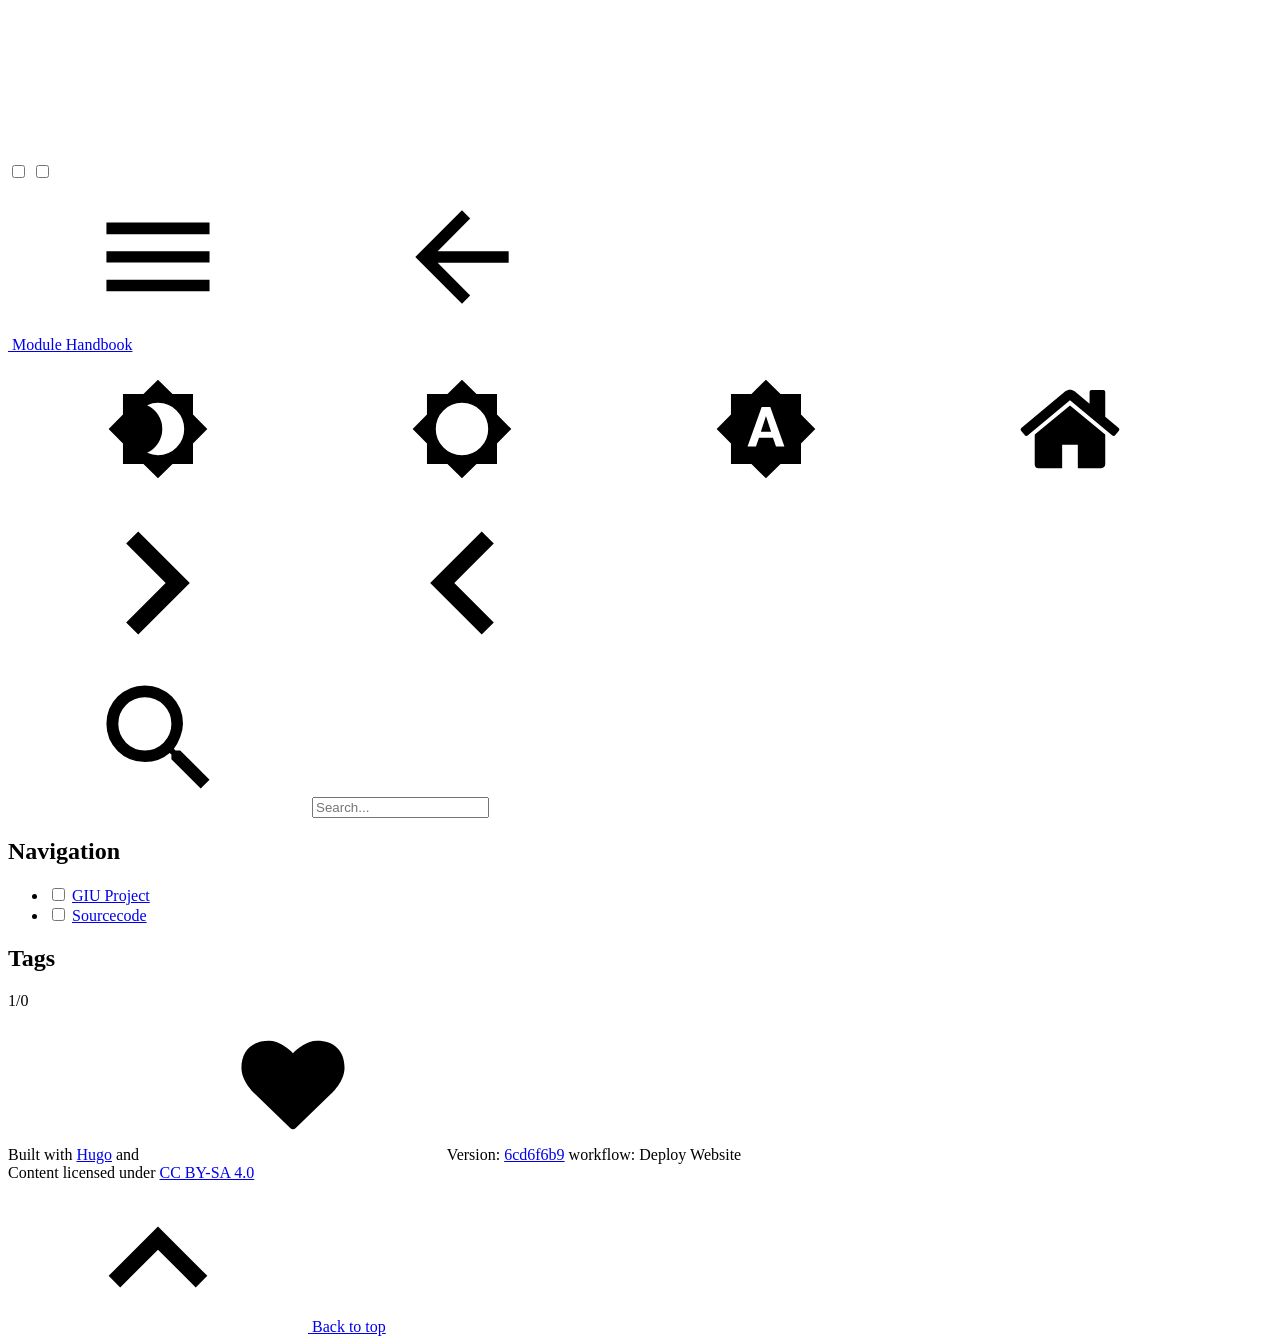
==== tags/index.html @ a8e4d02e "refs/tags/v0.1 version info, prod 6cd6f6b9ed1c2763652c8f49fcf7195299c9bf15" ====
<!DOCTYPE html>
<html
  lang="en"
  class="color-toggle-hidden"
  
>
  <head>
    <meta charset="UTF-8" />
<meta name="referrer" content="no-referrer" />
<meta name="viewport" content="width=device-width, initial-scale=1.0" />
<meta name="color-scheme" content="light dark" />
<meta name="generator" content="Hugo 0.110.0">



    <title>Tags | Module Handbook</title>

    <link rel="icon" type="image/svg+xml" href="/staging/favicon/favicon.svg" />
<link
  rel="icon"
  type="image/png"
  sizes="32x32"
  href="/staging/favicon/favicon-32x32.png"
/>
<link
  rel="icon"
  type="image/png"
  sizes="16x16"
  href="/staging/favicon/favicon-16x16.png"
/>

    

    
  <meta
    property="og:title"
    content="Tags"
  />
  <meta property="og:site_name" content="Module Handbook" />
<meta property="og:type" content="website" />
<meta property="og:url" content="https://modulehandbook.github.io/staging/tags/" />




  <meta name="twitter:card" content="summary" />
<meta name="twitter:title" content="Tags" />




    
  <script src="/staging/js/colortheme-d3e4d351.bundle.min.js"></script>
<script src="/staging/js/main-fbb9c8b0.bundle.min.js"></script>

<link
  rel="preload"
  as="font"
  href="/staging/fonts/Metropolis.woff2"
  type="font/woff2"
  crossorigin="anonymous"
/>
<link
  rel="preload"
  as="font"
  href="/staging/fonts/LiberationSans.woff2"
  type="font/woff2"
  crossorigin="anonymous"
/>

<link
  rel="preload"
  href="/staging/main-b975a042.min.css"
  as="style"
/>
<link
  rel="stylesheet"
  href="/staging/main-b975a042.min.css"
  media="all"
/>

<link
  rel="preload"
  href="/staging/mobile-79ddc617.min.css"
  as="style"
/>
<link
  rel="stylesheet"
  href="/staging/mobile-79ddc617.min.css"
  media="screen and (max-width: 45rem)"
/>

<link
  rel="preload"
  href="/staging/print-735ccc12.min.css"
  as="style"
/>
<link
  rel="stylesheet"
  href="/staging/print-735ccc12.min.css"
  media="print"
/>

<link
  rel="preload"
  href="/staging/custom.css"
  as="style"
/>
<link
  rel="stylesheet"
  href="/staging/custom.css"
  media="all"
/>
  <link href="https://modulehandbook.github.io/staging/tags/" rel="canonical" type="text/html" />

<!-- Made with Geekdoc theme https://github.com/thegeeklab/hugo-geekdoc -->

    

  </head>

  <body itemscope itemtype="https://schema.org/WebPage">
    
  <!-- geekdoc include: sprites/geekdoc.svg -->
  <svg class="svg-sprite" xmlns="http://www.w3.org/2000/svg" xmlns:xlink="http://www.w3.org/1999/xlink"><defs><svg viewBox="-7.27 -7.27 38.55 38.55" id="gdoc_arrow_back" xmlns="http://www.w3.org/2000/svg"><path d="M24 10.526v2.947H5.755l8.351 8.421-2.105 2.105-12-12 12-12 2.105 2.105-8.351 8.421H24z"/></svg><svg viewBox="-7.27 -7.27 38.55 38.55" id="gdoc_arrow_left_alt" xmlns="http://www.w3.org/2000/svg"><path d="M5.965 10.526V6.035L0 12l5.965 5.965v-4.491H24v-2.947H5.965z"/></svg><svg viewBox="-7.27 -7.27 38.55 38.55" id="gdoc_arrow_right_alt" xmlns="http://www.w3.org/2000/svg"><path d="M18.035 10.526V6.035L24 12l-5.965 5.965v-4.491H0v-2.947h18.035z"/></svg><svg viewBox="-7.27 -7.27 42.55 42.55" id="gdoc_bitbucket" xmlns="http://www.w3.org/2000/svg"><path d="M15.905 13.355c.189 1.444-1.564 2.578-2.784 1.839-1.375-.602-1.375-2.784-.034-3.403 1.151-.705 2.818.223 2.818 1.564zm1.907-.361c-.309-2.44-3.076-4.056-5.328-3.042-1.426.636-2.389 2.148-2.32 3.747.086 2.097 2.08 3.815 4.176 3.626s3.729-2.234 3.472-4.331zm4.108-9.315c-.756-.997-2.045-1.169-3.179-1.358-3.214-.516-6.513-.533-9.727.034-1.066.172-2.269.361-2.939 1.323 1.1 1.031 2.664 1.186 4.073 1.358 2.544.327 5.156.344 7.699.017 1.426-.172 3.008-.309 4.073-1.375zm.979 17.788c-.481 1.684-.206 3.953-1.994 4.932-3.076 1.701-6.806 1.89-10.191 1.289-1.787-.327-3.884-.894-4.864-2.578-.43-1.65-.705-3.334-.98-5.018l.103-.275.309-.155c5.121 3.386 12.288 3.386 17.427 0 .808.241.206 1.22.189 1.805zM26.01 4.951c-.584 3.764-1.255 7.51-1.908 11.257-.189 1.1-1.255 1.719-2.148 2.183-3.214 1.615-6.96 1.89-10.483 1.512-2.389-.258-4.829-.894-6.771-2.389-.911-.705-.911-1.908-1.083-2.922-.602-3.523-1.289-7.046-1.719-10.604.206-1.547 1.942-2.217 3.231-2.698C6.848.654 8.686.362 10.508.19c3.884-.378 7.854-.241 11.618.859 1.341.395 2.784.945 3.695 2.097.412.533.275 1.203.189 1.805z"/></svg><svg viewBox="-7.27 -7.27 38.55 38.55" id="gdoc_bookmark" xmlns="http://www.w3.org/2000/svg"><path d="M15.268 4.392q.868 0 1.532.638t.664 1.506v17.463l-7.659-3.268-7.608 3.268V6.536q0-.868.664-1.506t1.532-.638h10.876zm4.34 14.144V4.392q0-.868-.638-1.532t-1.506-.664H6.537q0-.868.664-1.532T8.733 0h10.876q.868 0 1.532.664t.664 1.532v17.412z"/></svg><svg viewBox="-7.27 -7.27 42.55 42.55" id="gdoc_brightness_auto" xmlns="http://www.w3.org/2000/svg"><path d="M16.846 18.938h2.382L15.22 7.785h-2.44L8.772 18.938h2.382l.871-2.44h3.95zm7.087-9.062L27.999 14l-4.066 4.124v5.809h-5.809L14 27.999l-4.124-4.066H4.067v-5.809L.001 14l4.066-4.124V4.067h5.809L14 .001l4.124 4.066h5.809v5.809zm-11.385 4.937L14 10.282l1.452 4.531h-2.904z"/></svg><svg viewBox="-7.27 -7.27 42.55 42.55" id="gdoc_brightness_dark" xmlns="http://www.w3.org/2000/svg"><path d="M14 21.435q3.079 0 5.257-2.178T21.435 14t-2.178-5.257T14 6.565q-1.51 0-3.079.697 1.917.871 3.108 2.701T15.22 14t-1.191 4.037-3.108 2.701q1.568.697 3.079.697zm9.933-11.559L27.999 14l-4.066 4.124v5.809h-5.809L14 27.999l-4.124-4.066H4.067v-5.809L.001 14l4.066-4.124V4.067h5.809L14 .001l4.124 4.066h5.809v5.809z"/></svg><svg viewBox="-7.27 -7.27 42.55 42.55" id="gdoc_brightness_light" xmlns="http://www.w3.org/2000/svg"><path d="M14 21.435q3.079 0 5.257-2.178T21.435 14t-2.178-5.257T14 6.565 8.743 8.743 6.565 14t2.178 5.257T14 21.435zm9.933-3.311v5.809h-5.809L14 27.999l-4.124-4.066H4.067v-5.809L.001 14l4.066-4.124V4.067h5.809L14 .001l4.124 4.066h5.809v5.809L27.999 14z"/></svg><svg viewBox="-7.27 -7.27 42.55 42.55" id="gdoc_check" xmlns="http://www.w3.org/2000/svg"><path d="M8.885 20.197 25.759 3.323l2.24 2.24L8.885 24.677 0 15.792l2.24-2.24z"/></svg><svg viewBox="-7.27 -7.27 42.55 42.55" id="gdoc_check_circle_outline" xmlns="http://www.w3.org/2000/svg"><path d="M14 25.239q4.601 0 7.92-3.319T25.239 14 21.92 6.08 14 2.761 6.08 6.08 2.761 14t3.319 7.92T14 25.239zM14 0q5.784 0 9.892 4.108T28 14t-4.108 9.892T14 28t-9.892-4.108T0 14t4.108-9.892T14 0zm6.441 7.822 1.972 1.972-11.239 11.239L4.207 14l1.972-1.972 4.995 4.995z"/></svg><svg viewBox="-7.27 -7.27 42.55 42.55" id="gdoc_cloud_off" xmlns="http://www.w3.org/2000/svg"><path d="M9.023 10.5H7q-1.914 0-3.281 1.395t-1.367 3.309 1.367 3.281T7 19.852h11.375zM3.5 4.976l1.477-1.477L24.5 23.022l-1.477 1.477-2.352-2.297H6.999q-2.898 0-4.949-2.051t-2.051-4.949q0-2.844 1.969-4.867t4.758-2.133zm19.086 5.578q2.242.164 3.828 1.832T28 16.351q0 3.008-2.461 4.758l-1.695-1.695q1.805-.984 1.805-3.063 0-1.422-1.039-2.461t-2.461-1.039h-1.75v-.602q0-2.68-1.859-4.539t-4.539-1.859q-1.531 0-2.953.711l-1.75-1.695Q11.431 3.5 14.001 3.5q2.953 0 5.496 2.078t3.09 4.977z"/></svg><svg viewBox="-7.27 -7.27 42.55 42.55" id="gdoc_code" xmlns="http://www.w3.org/2000/svg"><path d="M9.917 24.5a1.75 1.75 0 1 0-3.501.001 1.75 1.75 0 0 0 3.501-.001zm0-21a1.75 1.75 0 1 0-3.501.001A1.75 1.75 0 0 0 9.917 3.5zm11.666 2.333a1.75 1.75 0 1 0-3.501.001 1.75 1.75 0 0 0 3.501-.001zm1.75 0a3.502 3.502 0 0 1-1.75 3.026c-.055 6.581-4.721 8.039-7.82 9.023-2.898.911-3.846 1.349-3.846 3.117v.474a3.502 3.502 0 0 1 1.75 3.026c0 1.932-1.568 3.5-3.5 3.5s-3.5-1.568-3.5-3.5c0-1.294.711-2.424 1.75-3.026V6.526A3.502 3.502 0 0 1 4.667 3.5c0-1.932 1.568-3.5 3.5-3.5s3.5 1.568 3.5 3.5a3.502 3.502 0 0 1-1.75 3.026v9.06c.93-.456 1.914-.766 2.807-1.039 3.391-1.075 5.323-1.878 5.359-5.687a3.502 3.502 0 0 1-1.75-3.026c0-1.932 1.568-3.5 3.5-3.5s3.5 1.568 3.5 3.5z"/></svg><svg viewBox="-7.27 -7.27 42.55 42.55" id="gdoc_copy" xmlns="http://www.w3.org/2000/svg"><path d="M23.502 25.438V7.626H9.562v17.812h13.94zm0-20.315q1.013 0 1.787.745t.774 1.757v17.812q0 1.013-.774 1.787t-1.787.774H9.562q-1.013 0-1.787-.774t-.774-1.787V7.625q0-1.013.774-1.757t1.787-.745h13.94zM19.689 0v2.562H4.438v17.812H1.936V2.562q0-1.013.745-1.787T4.438.001h15.251z"/></svg><svg viewBox="-7.27 -7.27 42.55 42.55" id="gdoc_dangerous" xmlns="http://www.w3.org/2000/svg"><path d="M21.802 19.833 15.969 14l5.833-5.833-1.969-1.969L14 12.031 8.167 6.198 6.198 8.167 12.031 14l-5.833 5.833 1.969 1.969L14 15.969l5.833 5.833zM19.833 0 28 8.167v11.666L19.833 28H8.167L0 19.833V8.167L8.167 0h11.666z"/></svg><svg viewBox="-7.27 -7.27 46.55 46.55" id="gdoc_date" xmlns="http://www.w3.org/2000/svg"><path d="M27.192 28.844V11.192H4.808v17.652h22.384zm0-25.689q1.277 0 2.253.976t.976 2.253v22.459q0 1.277-.976 2.216t-2.253.939H4.808q-1.352 0-2.291-.901t-.939-2.253V6.385q0-1.277.939-2.253t2.291-.976h1.577V.001h3.23v3.155h12.769V.001h3.23v3.155h1.577zm-3.155 11.267v3.155h-3.23v-3.155h3.23zm-6.46 0v3.155h-3.155v-3.155h3.155zm-6.384 0v3.155h-3.23v-3.155h3.23z"/></svg><svg viewBox="-7.27 -7.27 46.55 46.55" id="gdoc_download" xmlns="http://www.w3.org/2000/svg"><path d="M2.866 28.209h26.269v3.79H2.866v-3.79zm26.268-16.925L16 24.418 2.866 11.284h7.493V.001h11.283v11.283h7.493z"/></svg><svg viewBox="-7.27 -7.27 46.55 46.55" id="gdoc_email" xmlns="http://www.w3.org/2000/svg"><path d="M28.845 9.615v-3.23L16 14.422 3.155 6.385v3.23L16 17.577zm0-6.46q1.277 0 2.216.977T32 6.385v19.23q0 1.277-.939 2.253t-2.216.977H3.155q-1.277 0-2.216-.977T0 25.615V6.385q0-1.277.939-2.253t2.216-.977h25.69z"/></svg><svg viewBox="-7.27 -7.27 42.55 42.55" id="gdoc_error_outline" xmlns="http://www.w3.org/2000/svg"><path d="M14 25.239q4.601 0 7.92-3.319T25.239 14 21.92 6.08 14 2.761 6.08 6.08 2.761 14t3.319 7.92T14 25.239zM14 0q5.784 0 9.892 4.108T28 14t-4.108 9.892T14 28t-9.892-4.108T0 14t4.108-9.892T14 0zm-1.38 6.967h2.761v8.413H12.62V6.967zm0 11.239h2.761v2.826H12.62v-2.826z"/></svg><svg viewBox="-7.27 -7.27 42.55 42.55" id="gdoc_fire" xmlns="http://www.w3.org/2000/svg"><path d="M17.689 21.998q-.32.32-.8.576t-.864.384q-1.152.384-2.272.032t-1.888-.992q-.128-.128-.096-.256t.16-.192q1.216-.384 1.92-1.216t.96-1.792q.192-.896-.064-1.728t-.384-1.728q-.128-.704-.096-1.376t.288-1.312q0-.128.128-.128t.192.064q.384.832.992 1.472t1.28 1.216 1.216 1.248.672 1.568q.064.384.064.704.064.96-.32 1.92t-1.088 1.536zm3.84-10.944q-.768-.704-1.6-1.28t-1.6-1.344q-1.536-1.536-2.016-3.584t.16-4.16q.128-.32-.096-.544t-.544-.096q-.768.32-1.44.768t-1.312.896q-1.984 1.664-3.136 3.936T8.633 10.51t.8 5.088q0 .128.032.256t.032.256q0 .576-.512.832t-1.024-.192q-.128-.192-.192-.32-1.024-1.28-1.376-2.912t-.096-3.232q.064-.384-.288-.576t-.608.128q-1.28 1.664-1.856 3.68t-.448 4.064q0 .576.096 1.184t.288 1.184q.448 1.536 1.216 2.816 1.216 2.048 3.264 3.424t4.416 1.696q2.496.32 5.024-.256t4.448-2.304q1.408-1.344 2.208-3.104t.864-3.68-.704-3.712q-.064-.128-.096-.224t-.096-.224q-.576-1.088-1.28-1.984-.256-.384-.544-.704t-.672-.64z"/></svg><svg viewBox="-7.27 -7.27 42.55 42.55" id="gdoc_git" xmlns="http://www.w3.org/2000/svg"><path d="M27.472 12.753 15.247.529a1.803 1.803 0 0 0-2.55 0l-2.84 2.84 2.137 2.137a2.625 2.625 0 0 1 3.501 3.501l3.499 3.499a2.625 2.625 0 1 1-1.237 1.237l-3.499-3.499c-.083.04-.169.075-.257.106v7.3a2.626 2.626 0 1 1-1.75 0v-7.3a2.626 2.626 0 0 1-1.494-3.607L8.62 4.606l-8.09 8.09a1.805 1.805 0 0 0 0 2.551l12.225 12.224a1.803 1.803 0 0 0 2.55 0l12.168-12.168a1.805 1.805 0 0 0 0-2.551z"/></svg><svg viewBox="-7.27 -7.27 46.55 46.55" id="gdoc_gitea" xmlns="http://www.w3.org/2000/svg"><path d="M5.581 7.229c-2.46-.005-5.755 1.559-5.573 5.48.284 6.125 6.56 6.693 9.068 6.743.275 1.149 3.227 5.112 5.412 5.32h9.573c5.741-.381 10.04-17.363 6.853-17.427-5.271.248-8.395.373-11.073.395v5.3l-.835-.369-.005-4.928c-3.075-.001-5.781-.144-10.919-.397-.643-.004-1.539-.113-2.501-.116zm.348 2.166h.293c.349 3.14.917 4.976 2.067 7.781-2.933-.347-5.429-1.199-5.888-4.38-.237-1.647.563-3.365 3.528-3.401zm11.409 3.087c.2.003.404.04.596.128l.999.431-.716 1.305h-.007a.996.996 0 0 0-.321.053l.006-.002c-.349.114-.593.406-.593.749 0 .097.019.189.055.275l-.002-.006a.767.767 0 0 0 .151.233l-.001-.001-1.235 2.248a.99.99 0 0 0-.302.052l.006-.002c-.349.114-.593.406-.593.749 0 .097.019.189.055.275l-.002-.006c.128.31.457.527.843.527a.987.987 0 0 0 .31-.049l-.006.002c.348-.114.592-.406.592-.749 0-.097-.02-.19-.056-.277l.002.006a.784.784 0 0 0-.211-.293l1.203-2.189a.999.999 0 0 0 .397-.041l-.006.002a.942.942 0 0 0 .285-.15l-.001.001c.464.195.844.353 1.117.488.411.203.556.337.6.487.044.147-.004.429-.236.925-.173.369-.46.893-.799 1.511h-.02a.991.991 0 0 0-.321.053l.006-.002c-.349.114-.593.406-.593.749 0 .097.019.189.055.275l-.002-.006c.128.31.457.527.843.527a.987.987 0 0 0 .31-.049l-.006.002c.348-.114.592-.406.592-.749a.703.703 0 0 0-.055-.275l.002.006a.802.802 0 0 0-.183-.27l.001.001c.335-.611.623-1.136.808-1.531.251-.536.381-.935.267-1.32s-.467-.636-.933-.867c-.307-.151-.689-.311-1.147-.503a.723.723 0 0 0-.052-.324l.002.006a.792.792 0 0 0-.194-.279l.704-1.284 3.899 1.684c.704.305.995 1.053.653 1.68l-2.68 4.907c-.343.625-1.184.884-1.888.58l-5.516-2.384c-.704-.304-.996-1.053-.653-1.68l2.68-4.905c.235-.431.707-.687 1.207-.707z"/></svg><svg viewBox="-7.27 -7.27 46.55 46.55" id="gdoc_github" xmlns="http://www.w3.org/2000/svg"><path d="M16 .394c8.833 0 15.999 7.166 15.999 15.999 0 7.062-4.583 13.062-10.937 15.187-.813.146-1.104-.354-1.104-.771 0-.521.021-2.25.021-4.396 0-1.5-.5-2.458-1.083-2.958 3.562-.396 7.312-1.75 7.312-7.896 0-1.75-.625-3.167-1.646-4.291.167-.417.708-2.042-.167-4.25-1.333-.417-4.396 1.646-4.396 1.646a15.032 15.032 0 0 0-8 0S8.937 6.602 7.603 7.018c-.875 2.208-.333 3.833-.167 4.25-1.021 1.125-1.646 2.542-1.646 4.291 0 6.125 3.729 7.5 7.291 7.896-.458.417-.875 1.125-1.021 2.146-.917.417-3.25 1.125-4.646-1.333-.875-1.521-2.458-1.646-2.458-1.646-1.562-.021-.104.979-.104.979 1.042.479 1.771 2.333 1.771 2.333.938 2.854 5.396 1.896 5.396 1.896 0 1.333.021 2.583.021 2.979 0 .417-.292.917-1.104.771C4.582 29.455-.001 23.455-.001 16.393-.001 7.56 7.165.394 15.998.394zM6.063 23.372c.042-.083-.021-.187-.146-.25-.125-.042-.229-.021-.271.042-.042.083.021.187.146.25.104.062.229.042.271-.042zm.646.709c.083-.062.062-.208-.042-.333-.104-.104-.25-.146-.333-.062-.083.062-.062.208.042.333.104.104.25.146.333.062zm.625.937c.104-.083.104-.25 0-.396-.083-.146-.25-.208-.354-.125-.104.062-.104.229 0 .375s.271.208.354.146zm.875.875c.083-.083.042-.271-.083-.396-.146-.146-.333-.167-.417-.062-.104.083-.062.271.083.396.146.146.333.167.417.062zm1.187.521c.042-.125-.083-.271-.271-.333-.167-.042-.354.021-.396.146s.083.271.271.312c.167.062.354 0 .396-.125zm1.313.104c0-.146-.167-.25-.354-.229-.187 0-.333.104-.333.229 0 .146.146.25.354.229.187 0 .333-.104.333-.229zm1.208-.208c-.021-.125-.187-.208-.375-.187-.187.042-.312.167-.292.312.021.125.187.208.375.167s.312-.167.292-.292z"/></svg><svg viewBox="-7.27 -7.27 42.55 42.55" id="gdoc_gitlab" xmlns="http://www.w3.org/2000/svg"><path d="M1.629 11.034 14 26.888.442 17.048a1.09 1.09 0 0 1-.39-1.203l1.578-4.811zm7.217 0h10.309l-5.154 15.854zM5.753 1.475l3.093 9.559H1.63l3.093-9.559a.548.548 0 0 1 1.031 0zm20.618 9.559 1.578 4.811c.141.437-.016.922-.39 1.203l-13.558 9.84 12.371-15.854zm0 0h-7.216l3.093-9.559a.548.548 0 0 1 1.031 0z"/></svg><svg viewBox="-7.27 -7.27 46.55 46.55" id="gdoc_heart" xmlns="http://www.w3.org/2000/svg"><path d="M16 29.714a1.11 1.11 0 0 1-.786-.321L4.072 18.643c-.143-.125-4.071-3.714-4.071-8 0-5.232 3.196-8.357 8.535-8.357 3.125 0 6.053 2.464 7.464 3.857 1.411-1.393 4.339-3.857 7.464-3.857 5.339 0 8.535 3.125 8.535 8.357 0 4.286-3.928 7.875-4.089 8.035L16.785 29.392c-.214.214-.5.321-.786.321z"/></svg><svg viewBox="-7.27 -7.27 42.55 42.55" id="gdoc_home" xmlns="http://www.w3.org/2000/svg"><path d="M24.003 15.695v8.336c0 .608-.504 1.111-1.111 1.111h-6.669v-6.669h-4.446v6.669H5.108a1.119 1.119 0 0 1-1.111-1.111v-8.336c0-.035.017-.069.017-.104L14 7.359l9.986 8.232a.224.224 0 0 1 .017.104zm3.873-1.198-1.077 1.285a.578.578 0 0 1-.365.191h-.052a.547.547 0 0 1-.365-.122L14 5.831 1.983 15.851a.594.594 0 0 1-.417.122.578.578 0 0 1-.365-.191L.124 14.497a.57.57 0 0 1 .069-.781L12.679 3.314c.729-.608 1.91-.608 2.64 0l4.237 3.543V3.471c0-.313.243-.556.556-.556h3.334c.313 0 .556.243.556.556v7.085l3.803 3.161c.226.191.26.556.069.781z"/></svg><svg viewBox="-7.27 -7.27 42.55 42.55" id="gdoc_info_outline" xmlns="http://www.w3.org/2000/svg"><path d="M12.62 9.793V6.967h2.761v2.826H12.62zM14 25.239q4.601 0 7.92-3.319T25.239 14 21.92 6.08 14 2.761 6.08 6.08 2.761 14t3.319 7.92T14 25.239zM14 0q5.784 0 9.892 4.108T28 14t-4.108 9.892T14 28t-9.892-4.108T0 14t4.108-9.892T14 0zm-1.38 21.033V12.62h2.761v8.413H12.62z"/></svg><svg viewBox="-7.27 -7.27 42.55 42.55" id="gdoc_keyboard_arrow_down" xmlns="http://www.w3.org/2000/svg"><path d="M3.281 5.36 14 16.079 24.719 5.36 28 8.641l-14 14-14-14z"/></svg><svg viewBox="-7.27 -7.27 46.55 46.55" id="gdoc_keyboard_arrow_left" xmlns="http://www.w3.org/2000/svg"><path d="M25.875 28.25 22.125 32 6.126 16.001 22.125.002l3.75 3.75-12.25 12.25z"/></svg><svg viewBox="-7.27 -7.27 46.55 46.55" id="gdoc_keyboard_arrow_right" xmlns="http://www.w3.org/2000/svg"><path d="M6.125 28.25 18.375 16 6.125 3.75 9.875 0l15.999 15.999L9.875 31.998z"/></svg><svg viewBox="-7.27 -7.27 42.55 42.55" id="gdoc_keyboard_arrow_up" xmlns="http://www.w3.org/2000/svg"><path d="M24.719 22.64 14 11.921 3.281 22.64 0 19.359l14-14 14 14z"/></svg><svg viewBox="-7.27 -7.27 42.55 42.55" id="gdoc_language" xmlns="http://www.w3.org/2000/svg"><path d="M20.112 16.826h4.732q.394-1.84.394-2.826t-.394-2.826h-4.732q.197 1.38.197 2.826t-.197 2.826zm-2.497 7.756q1.643-.526 3.418-2.005t2.695-2.991h-4.141q-.657 2.629-1.972 4.995zm-.329-7.756q.197-1.38.197-2.826t-.197-2.826h-6.573q-.197 1.38-.197 2.826t.197 2.826h6.573zM14 25.173q1.84-2.695 2.695-5.587h-5.39q.854 2.892 2.695 5.587zM8.413 8.413q.789-2.826 1.972-4.995-1.643.526-3.451 2.005T4.272 8.414h4.141zM4.272 19.587q.854 1.512 2.662 2.991t3.451 2.005q-1.315-2.366-1.972-4.995H4.272zm-1.117-2.761h4.732Q7.69 15.446 7.69 14t.197-2.826H3.155q-.394 1.84-.394 2.826t.394 2.826zM14 2.826q-1.84 2.695-2.695 5.587h5.39Q15.841 5.521 14 2.826zm9.727 5.587q-.92-1.512-2.695-2.991t-3.418-2.005q1.183 2.169 1.972 4.995h4.141zM14 0q5.784 0 9.892 4.108T28 14t-4.108 9.892T14 28t-9.892-4.108T0 14t4.108-9.892T14 0z"/></svg><svg viewBox="-7.27 -7.27 46.55 46.55" id="gdoc_link" xmlns="http://www.w3.org/2000/svg"><path d="M24.037 7.963q3.305 0 5.634 2.366T32 16t-2.329 5.671-5.634 2.366h-6.46v-3.08h6.46q2.028 0 3.493-1.465t1.465-3.493-1.465-3.493-3.493-1.465h-6.46v-3.08h6.46zM9.615 17.578v-3.155h12.77v3.155H9.615zM3.005 16q0 2.028 1.465 3.493t3.493 1.465h6.46v3.08h-6.46q-3.305 0-5.634-2.366T0 16.001t2.329-5.671 5.634-2.366h6.46v3.08h-6.46q-2.028 0-3.493 1.465t-1.465 3.493z"/></svg><svg viewBox="-7.27 -7.27 46.55 46.55" id="gdoc_mastodon" xmlns="http://www.w3.org/2000/svg"><path d="M30.924 10.506c0-6.941-4.548-8.976-4.548-8.976C24.083.477 20.144.034 16.054.001h-.101C11.862.034 7.926.477 5.633 1.53c0 0-4.548 2.035-4.548 8.976 0 1.589-.031 3.491.02 5.505.165 6.79 1.245 13.479 7.522 15.14 2.893.765 5.379.927 7.38.816 3.629-.2 5.667-1.296 5.667-1.296l-.12-2.633s-2.593.817-5.505.719c-2.887-.099-5.932-.311-6.399-3.855a7.069 7.069 0 0 1-.064-.967v-.028.001s2.833.693 6.423.857c2.195.1 4.253-.129 6.344-.377 4.009-.479 7.5-2.949 7.939-5.207.689-3.553.633-8.676.633-8.676zm-5.366 8.945h-3.329v-8.159c0-1.72-.724-2.592-2.171-2.592-1.6 0-2.403 1.035-2.403 3.083v4.465h-3.311v-4.467c0-2.048-.803-3.083-2.403-3.083-1.447 0-2.171.873-2.171 2.592v8.159H6.441v-8.404c0-1.719.437-3.084 1.316-4.093.907-1.011 2.092-1.528 3.565-1.528 1.704 0 2.995.655 3.848 1.965l.828 1.391.829-1.391c.853-1.311 2.144-1.965 3.848-1.965 1.472 0 2.659.517 3.565 1.528.877 1.009 1.315 2.375 1.315 4.093z"/></svg><svg viewBox="-7.27 -7.27 46.55 46.55" id="gdoc_matrix" xmlns="http://www.w3.org/2000/svg"><path d="M.843.734v30.532H3.04v.733H0V0h3.04v.733zm9.391 9.68v1.543h.044a4.417 4.417 0 0 1 1.489-1.365c.577-.327 1.248-.487 2-.487.72 0 1.377.143 1.975.419.597.277 1.047.776 1.36 1.477.339-.499.8-.941 1.379-1.323.579-.383 1.267-.573 2.061-.573.604 0 1.163.075 1.68.223a3.34 3.34 0 0 1 1.324.707c.368.327.652.745.861 1.268.203.523.307 1.151.307 1.889v7.637h-3.132v-6.468c0-.381-.013-.745-.043-1.083a2.315 2.315 0 0 0-.246-.893l.006.013a1.484 1.484 0 0 0-.577-.593l-.007-.004c-.259-.147-.609-.221-1.047-.221-.443 0-.8.085-1.071.252-.267.166-.483.39-.635.656l-.005.009a2.558 2.558 0 0 0-.307.915l-.002.013a7.156 7.156 0 0 0-.08 1.044v6.359h-3.133v-6.4c0-.339-.005-.671-.024-1.003a2.772 2.772 0 0 0-.197-.936l.007.019a1.41 1.41 0 0 0-.548-.667l-.006-.003c-.259-.167-.635-.253-1.139-.253-.148 0-.345.032-.585.099-.24.068-.48.191-.707.376-.228.184-.425.449-.585.793-.16.345-.24.8-.24 1.36v6.621H7.279v-11.42zm20.923 20.852V.734H28.96V.001H32V32h-3.04v-.733z"/></svg><svg viewBox="-7.27 -7.27 46.55 46.55" id="gdoc_menu" xmlns="http://www.w3.org/2000/svg"><path d="M.001 5.334h31.998v3.583H.001V5.334zm0 12.416v-3.5h31.998v3.5H.001zm0 8.916v-3.583h31.998v3.583H.001z"/></svg><svg viewBox="-7.27 -7.27 42.55 42.55" id="gdoc_notification" xmlns="http://www.w3.org/2000/svg"><path d="m22.615 19.384 2.894 2.894v1.413H2.49v-1.413l2.894-2.894V12.25q0-3.365 1.716-5.856t4.745-3.231v-1.01q0-.875.606-1.514T13.999 0t1.548.639.606 1.514v1.01q3.029.74 4.745 3.231t1.716 5.856v7.134zM14 27.999q-1.211 0-2.053-.808t-.841-2.019h5.788q0 1.144-.875 1.986T14 27.999z"/></svg><svg viewBox="-7.27 -7.27 42.55 42.55" id="gdoc_path" xmlns="http://www.w3.org/2000/svg"><path d="M28 12.62h-9.793V8.414h-2.826v11.173h2.826v-4.206H28V26.62h-9.793v-4.206H12.62v-14H9.794v4.206H.001V1.381h9.793v4.206h8.413V1.381H28V12.62z"/></svg><svg viewBox="-7.27 -7.27 46.55 46.55" id="gdoc_person" xmlns="http://www.w3.org/2000/svg"><path d="M16 20.023q5.052 0 10.526 2.199t5.473 5.754v4.023H0v-4.023q0-3.555 5.473-5.754t10.526-2.199zM16 16q-3.275 0-5.614-2.339T8.047 8.047t2.339-5.661T16 0t5.614 2.386 2.339 5.661-2.339 5.614T16 16z"/></svg><svg viewBox="-7.27 -7.27 46.55 46.55" id="gdoc_search" xmlns="http://www.w3.org/2000/svg"><path d="M11.925 20.161q3.432 0 5.834-2.402t2.402-5.834-2.402-5.834-5.834-2.402-5.834 2.402-2.402 5.834 2.402 5.834 5.834 2.402zm10.981 0L32 29.255 29.255 32l-9.094-9.094v-1.458l-.515-.515q-3.26 2.831-7.721 2.831-4.976 0-8.45-3.432T.001 11.925t3.474-8.45 8.45-3.474 8.407 3.474 3.432 8.45q0 1.802-.858 4.075t-1.973 3.646l.515.515h1.458z"/></svg><svg viewBox="-7.27 -7.27 42.55 42.55" id="gdoc_shield" xmlns="http://www.w3.org/2000/svg"><path d="M22.167 15.166V3.5h-8.166v20.726c.93-.492 2.424-1.349 3.883-2.497 1.95-1.531 4.284-3.919 4.284-6.562zm3.499-13.999v14c0 7.674-10.737 12.523-11.192 12.724-.146.073-.31.109-.474.109s-.328-.036-.474-.109c-.456-.201-11.192-5.049-11.192-12.724v-14C2.334.529 2.863 0 3.501 0H24.5c.638 0 1.167.529 1.167 1.167z"/></svg><svg viewBox="-7.27 -7.27 42.55 42.55" id="gdoc_star" xmlns="http://www.w3.org/2000/svg"><path d="M14 22.052 5.324 27.31l2.3-9.859L0 10.813l10.056-.854L14 .692l3.944 9.267L28 10.813l-7.624 6.638 2.3 9.859z"/></svg><svg viewBox="-7.27 -7.27 42.55 42.55" id="gdoc_tag" xmlns="http://www.w3.org/2000/svg"><path d="M17.52 17.52v-7.041h-7.041v7.041h7.041zM28 10.479h-7.041v7.041H28v3.439h-7.041V28H17.52v-7.041h-7.041V28H7.04v-7.041H-.001V17.52H7.04v-7.041H-.001V7.04H7.04V-.001h3.439V7.04h7.041V-.001h3.439V7.04H28v3.439z"/></svg><svg viewBox="-7.27 -7.27 46.55 46.55" id="gdoc_timer" xmlns="http://www.w3.org/2000/svg"><path d="M16 29q4.428 0 7.536-3.143t3.107-7.571-3.107-7.536T16 7.643 8.464 10.75t-3.107 7.536 3.107 7.571T16 29zM26.714 9.786q1.214 1.571 2.107 4.036t.893 4.464q0 5.643-4 9.678T16 32t-9.714-4.036-4-9.678 4-9.678T16 4.572q1.929 0 4.464.929t4.107 2.143l2.143-2.214q1.143.929 2.143 2.143zM14.5 19.857v-9.143h3v9.143h-3zM20.571.001v3.071h-9.143V.001h9.143z"/></svg><svg viewBox="-7.27 -7.27 46.55 46.55" id="gdoc_xmpp" xmlns="http://www.w3.org/2000/svg"><path d="M31.995 4.237c-.449.175-1.12.433-1.936.745-1.544.591-2.328.891-2.924 1.093-.613.208-1.287.409-2.635.813-.911.272-1.672.495-2.212.651-.031.875 0 2.177-.292 3.635a21.837 21.837 0 0 1-2.016 5.765c-1.496 2.944-3.236 4.817-3.88 5.476-.056-.059-.112-.117-.168-.179-.707-.763-2.403-2.703-3.815-5.683-1.053-2.223-1.484-4.044-1.605-4.584-.356-1.589-.427-2.955-.427-4.117 0-.075-.036-.129-.101-.149-.721-.223-1.765-.519-2.887-.853-1.271-.379-2.193-.744-3.408-1.2-.493-.185-1.409-.547-2.217-.859C.723 4.499.113 4.236.041 4.236c-.005 0-.015 0-.023.012a.131.131 0 0 0-.019.076c.009.593.08 1.361.256 2.365.615 3.503 2.688 7.061 4.36 9.244 0 0 3.717 5.035 9.128 8.144l.303.176c-.009.008-.02.015-.028.021-1.717 1.316-3.201 1.977-3.579 2.14a15.71 15.71 0 0 1-2.219.772v.407a25.31 25.31 0 0 0 2.72-.487 26.72 26.72 0 0 0 5.075-1.792c.136.067.276.136.42.204 1.527.725 3.571 1.627 6.073 2.048.613.103 1.136.165 1.507.195a.109.109 0 0 0 .115-.091.55.55 0 0 0 .004-.217.107.107 0 0 0-.063-.073c-.505-.209-1.201-.4-1.983-.719-.935-.381-2.241-1.067-3.648-2.128a13.528 13.528 0 0 1-.367-.287c4.64-2.656 7.989-6.588 7.989-6.588 1.735-2.036 4.441-5.623 5.431-9.795.349-1.473.539-2.741.5-3.628z"/></svg></defs></svg>




    <div
      class="wrapper "
    >
      <input type="checkbox" class="hidden" id="menu-control" />
      <input type="checkbox" class="hidden" id="menu-header-control" />
      
      <header class="gdoc-header">
  <div class="container flex align-center justify-between">
    
      <label for="menu-control" class="gdoc-nav__control" tabindex="0">
        <svg class="gdoc-icon gdoc_menu">
          <title>Open Navigation</title>
          <use xlink:href="#gdoc_menu"></use>
        </svg>
        <svg class="gdoc-icon gdoc_arrow_back">
          <title>Close Navigation</title>
          <use xlink:href="#gdoc_arrow_back"></use>
        </svg>
      </label>
    
    <div>
      <a class="gdoc-brand gdoc-header__link" href="https://modulehandbook.github.io/staging/">
        <span class="flex align-center">
          <img
            class="gdoc-brand__img"
            src="/staging/brand.svg"
            alt=""
          />
          <span class="gdoc-brand__title">Module Handbook</span>
        </span>
      </a>
    </div>
    <div class="gdoc-menu-header">
      <span class="gdoc-menu-header__items">
        


        <span id="gdoc-color-theme">
          <svg class="gdoc-icon gdoc_brightness_dark">
            <title>Toggle Dark/Light/Auto mode</title>
            <use xlink:href="#gdoc_brightness_dark"></use>
          </svg>
          <svg class="gdoc-icon gdoc_brightness_light">
            <title>Toggle Dark/Light/Auto mode</title>
            <use xlink:href="#gdoc_brightness_light"></use>
          </svg>
          <svg class="gdoc-icon gdoc_brightness_auto">
            <title>Toggle Dark/Light/Auto mode</title>
            <use xlink:href="#gdoc_brightness_auto"></use>
          </svg>
        </span>

        <span class="gdoc-menu-header__home">
          <a href="https://modulehandbook.github.io/staging/" class="gdoc-header__link">
            <svg class="gdoc-icon gdoc_home">
              <title>Back to homepage</title>
              <use xlink:href="#gdoc_home"></use>
            </svg>
          </a>
        </span>

        



        <span class="gdoc-menu-header__control">
          <label for="menu-header-control">
            <svg class="gdoc-icon gdoc_keyboard_arrow_right">
              <use xlink:href="#gdoc_keyboard_arrow_right"></use>
              <title>Close Menu Bar</title>
            </svg>
          </label>
        </span>
      </span>
      <label for="menu-header-control" class="gdoc-menu-header__control">
        <svg class="gdoc-icon gdoc_keyboard_arrow_left">
          <use xlink:href="#gdoc_keyboard_arrow_left"></use>
          <title>Open Menu Bar</title>
        </svg>
      </label>
    </div>
  </div>
</header>



      <main class="container flex flex-even">
        
          <aside class="gdoc-nav">
            <nav>
  
  <div class="gdoc-search flex align-center">
    <svg class="gdoc-icon gdoc_search"><use xlink:href="#gdoc_search"></use></svg>
    <input
      type="text"
      id="gdoc-search-input"
      class="gdoc-search__input"
      placeholder="Search..."
      aria-label="Search"
      maxlength="64"
      data-site-base-url="https://modulehandbook.github.io/staging/"
      data-site-lang="en"
    />
    <ul id="gdoc-search-results" class="gdoc-search__list"></ul>
  </div>




  <section class="gdoc-nav--main">
    <h2>Navigation</h2>
    
      

  


  <ul class="gdoc-nav__list">
    
    
      

      
        
      

      
        
          
          
          
          
          
          


          <li>
            <input
              type="checkbox"
              
                class="hidden"
              
            />
            <label
              
            >
              
                <span class="flex">
                  <a
                    href="/staging/giu/"
                    class="gdoc-nav__entry"
                  >
                    GIU Project
                  </a>
                </span>
              
              
            </label>

            
          </li>
        
      
        
          
          
          
          
          
          


          <li>
            <input
              type="checkbox"
              
                class="hidden"
              
            />
            <label
              
            >
              
                <span class="flex">
                  <a
                    href="/staging/sourcecode/"
                    class="gdoc-nav__entry"
                  >
                    Sourcecode
                  </a>
                </span>
              
              
            </label>

            
          </li>
        
      
    
  </ul>






    
  </section>

  
    <section class="gdoc-nav--tags">
      <h2>Tags</h2>
      <ul class="gdoc-nav__list">
        
        
      </ul>
    </section>
  


  <section class="gdoc-nav--more">
    
  </section>
</nav>

          </aside>
        


        <div class="gdoc-page">
          
  
  


<nav class="gdoc-paging flex flex-even align-center" role="navigation">
  <div class="gdoc-paging__item gdoc-paging__item--prev">
    
  </div>
  <div class="gdoc-paging__state">1/0</div>
  <div class="gdoc-paging__item gdoc-paging__item--next">
    
  </div>
</nav>




          <div class="gdoc-page__footer flex flex-wrap justify-between">
            








  
  

  







          </div>
        </div>
      </main>

      <footer class="gdoc-footer">
  <nav class="container flex">
    <div>
      <section class="flex flex-wrap align-center">
        <span class="gdoc-footer__item gdoc-footer__item--row">
          Built with <a href="https://gohugo.io/" class="gdoc-footer__link">Hugo</a> and <svg class="gdoc-icon gdoc_heart"><use xlink:href="#gdoc_heart"></use></svg>

        </span>
        
        

        
        <span class="gdoc-footer__item gdoc-footer__item--row">
      Version: <a href="https://github.com/modulehandbook/modulehandbook.github.io/commit/6cd6f6b9"
                  class="gdoc-footer__link">
        6cd6f6b9</a> 
              
        workflow: Deploy Website
          </span>
        

      </section>
      
        <section class="flex flex-wrap align-center">
          <span class="gdoc-footer__item">
            Content licensed under

            <a href="https://creativecommons.org/licenses/by-sa/4.0/" class="gdoc-footer__link no-wrap">CC BY-SA 4.0</a>
          </span>
        </section>
      
    </div>
    
      <div class="flex flex-25 justify-end">
        <span class="gdoc-footer__item text-right">
          <a class="gdoc-footer__link fake-link" href="#" aria-label="Back to top">
            <svg class="gdoc-icon gdoc_keyboard_arrow_up">
              <use xlink:href="#gdoc_keyboard_arrow_up"></use>
            </svg>
            <span class="hidden-mobile">Back to top</span>
          </a>
        </span>
      </div>
    
  </nav>
</footer>

    </div>

    
  <script defer src="/staging/js/search-fd04590d.bundle.min.js"></script>

  </body>
</html>
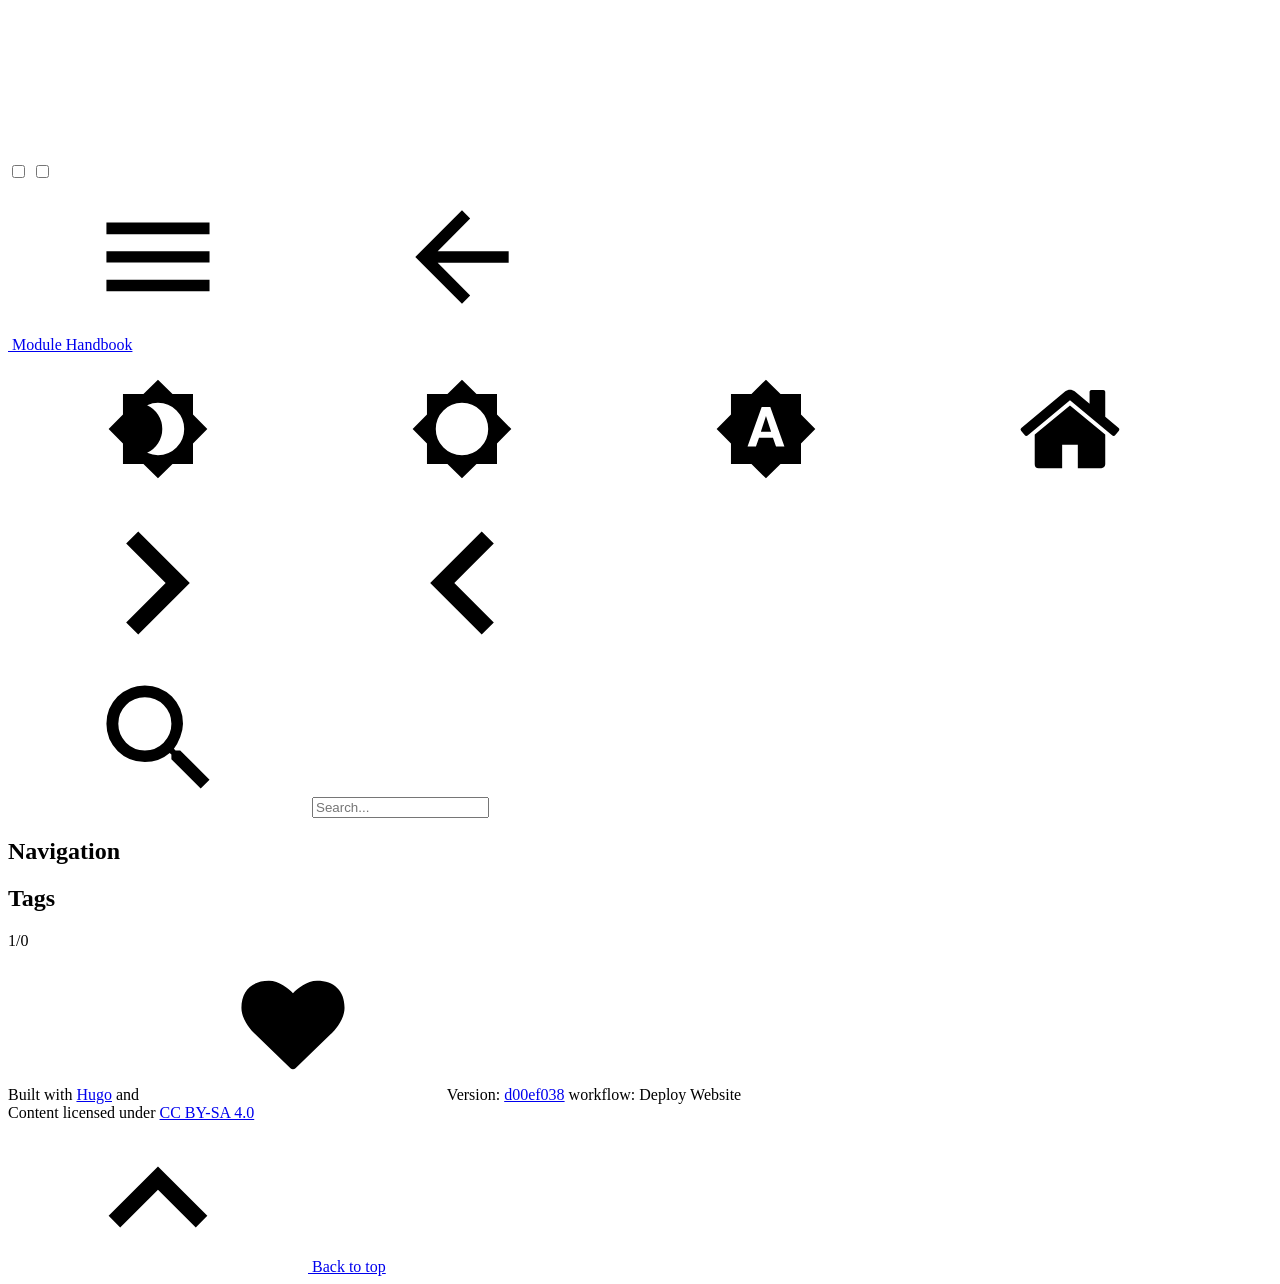
==== commit 58d24ee7: "refs/tags/v0.2 add test post and draft marker d00ef0383c9c9cad577093342b3f1dfe54f28696" ====
--- a/tags/index.html
+++ b/tags/index.html
@@ -247,86 +247,6 @@
   <ul class="gdoc-nav__list">
     
     
-      
-
-      
-        
-      
-
-      
-        
-          
-          
-          
-          
-          
-          
-
-
-          <li>
-            <input
-              type="checkbox"
-              
-                class="hidden"
-              
-            />
-            <label
-              
-            >
-              
-                <span class="flex">
-                  <a
-                    href="/staging/giu/"
-                    class="gdoc-nav__entry"
-                  >
-                    GIU Project
-                  </a>
-                </span>
-              
-              
-            </label>
-
-            
-          </li>
-        
-      
-        
-          
-          
-          
-          
-          
-          
-
-
-          <li>
-            <input
-              type="checkbox"
-              
-                class="hidden"
-              
-            />
-            <label
-              
-            >
-              
-                <span class="flex">
-                  <a
-                    href="/staging/sourcecode/"
-                    class="gdoc-nav__entry"
-                  >
-                    Sourcecode
-                  </a>
-                </span>
-              
-              
-            </label>
-
-            
-          </li>
-        
-      
-    
   </ul>
 
 
@@ -414,9 +334,9 @@
 
         
         <span class="gdoc-footer__item gdoc-footer__item--row">
-      Version: <a href="https://github.com/modulehandbook/modulehandbook.github.io/commit/6cd6f6b9"
+      Version: <a href="https://github.com/modulehandbook/modulehandbook.github.io/commit/d00ef038"
                   class="gdoc-footer__link">
-        6cd6f6b9</a> 
+        d00ef038</a> 
               
         workflow: Deploy Website
           </span>
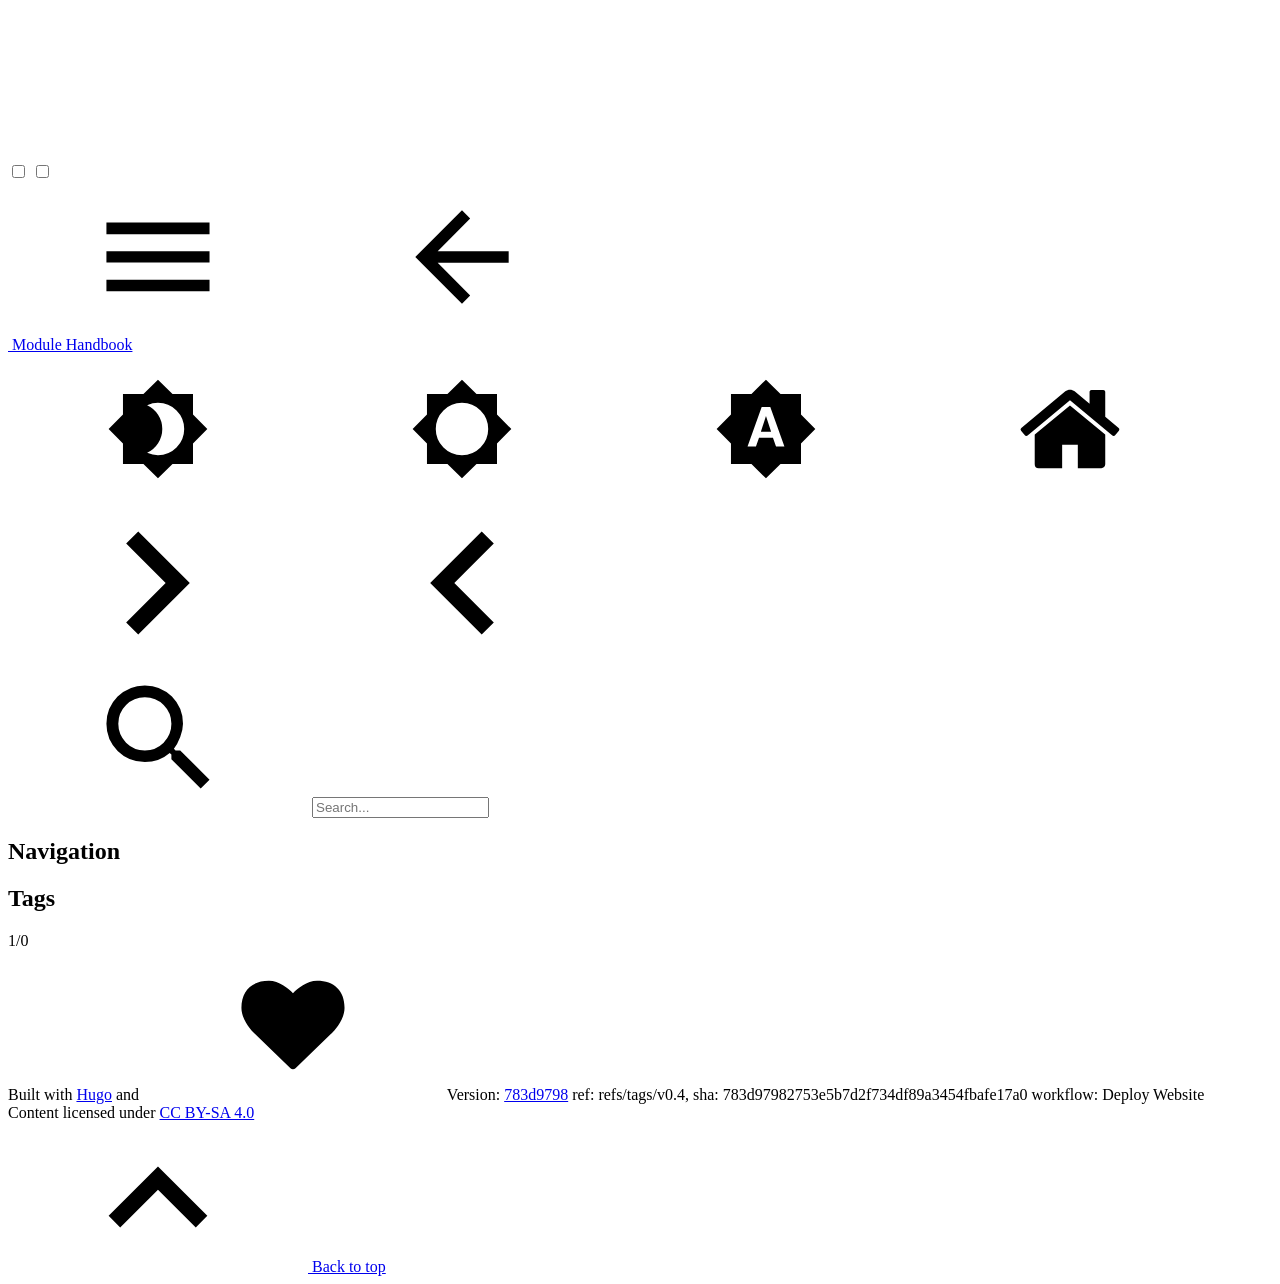
==== commit a3311770: "refs/tags/v0.4 add ref sha 783d97982753e5b7d2f734df89a3454fbafe17a0" ====
--- a/tags/index.html
+++ b/tags/index.html
@@ -334,10 +334,10 @@
 
         
         <span class="gdoc-footer__item gdoc-footer__item--row">
-      Version: <a href="https://github.com/modulehandbook/modulehandbook.github.io/commit/d00ef038"
+      Version: <a href="https://github.com/modulehandbook/modulehandbook.github.io/commit/783d9798"
                   class="gdoc-footer__link">
-        d00ef038</a> 
-              
+        783d9798</a> 
+              ref: refs/tags/v0.4, sha: 783d97982753e5b7d2f734df89a3454fbafe17a0
         workflow: Deploy Website
           </span>
         
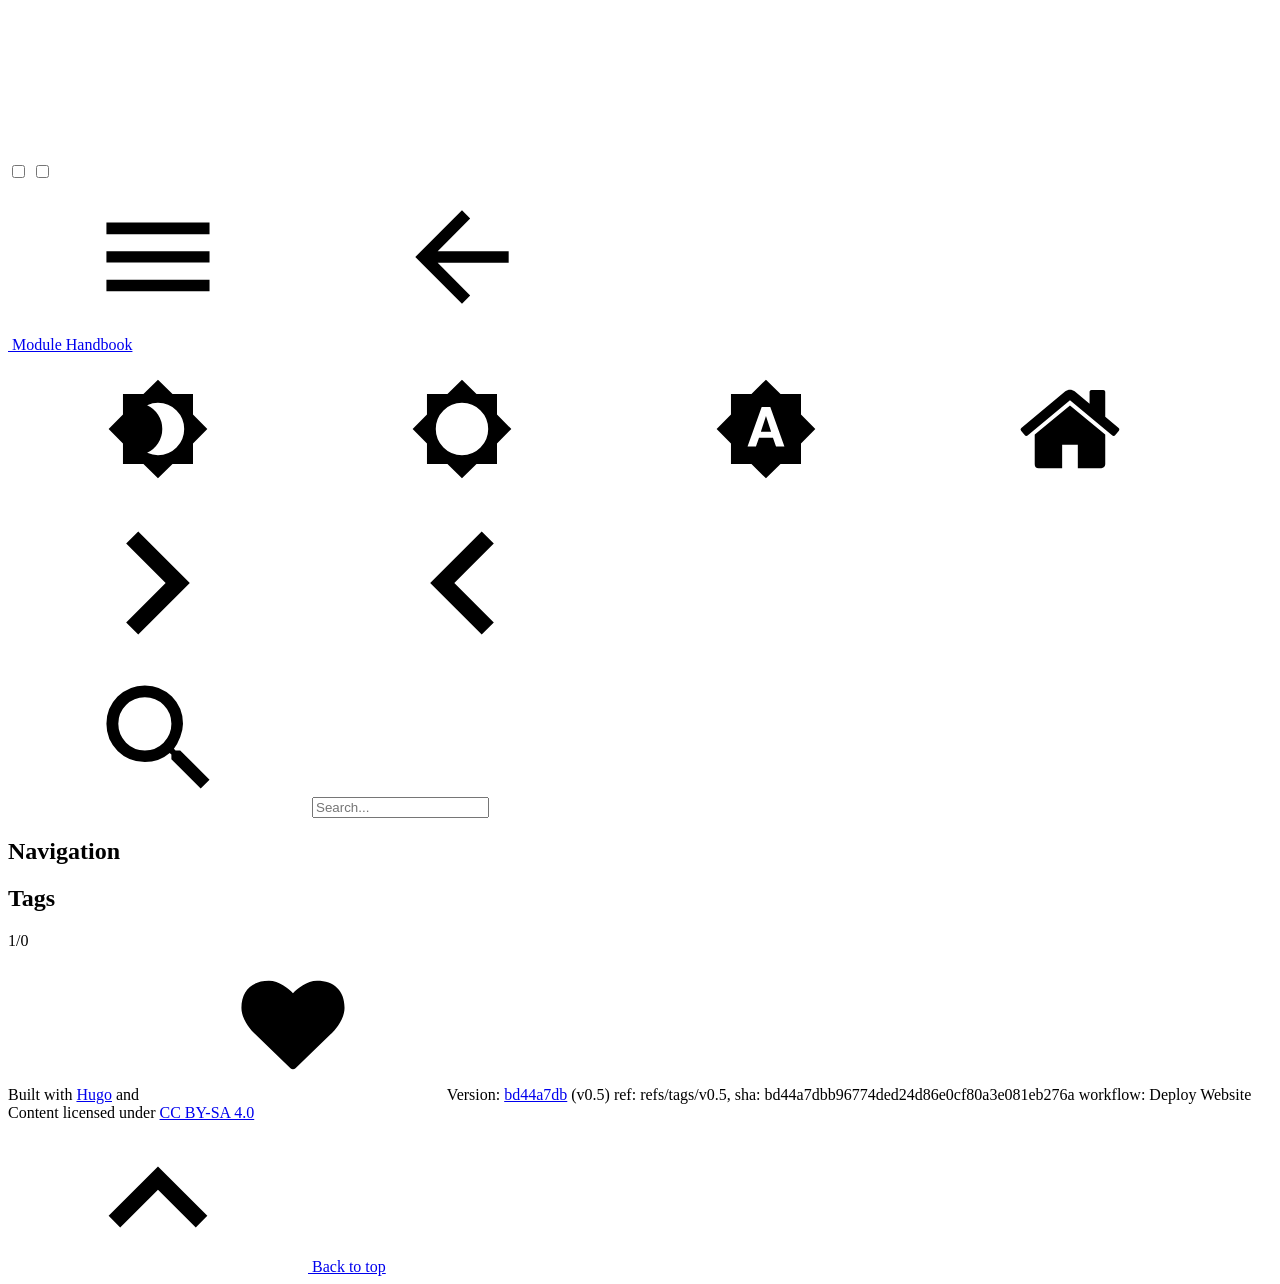
==== commit 90034779: "refs/tags/v0.5 tag bd44a7dbb96774ded24d86e0cf80a3e081eb276a" ====
--- a/tags/index.html
+++ b/tags/index.html
@@ -334,10 +334,10 @@
 
         
         <span class="gdoc-footer__item gdoc-footer__item--row">
-      Version: <a href="https://github.com/modulehandbook/modulehandbook.github.io/commit/783d9798"
+      Version: <a href="https://github.com/modulehandbook/modulehandbook.github.io/commit/bd44a7db"
                   class="gdoc-footer__link">
-        783d9798</a> 
-              ref: refs/tags/v0.4, sha: 783d97982753e5b7d2f734df89a3454fbafe17a0
+        bd44a7db</a>  (v0.5)
+              ref: refs/tags/v0.5, sha: bd44a7dbb96774ded24d86e0cf80a3e081eb276a
         workflow: Deploy Website
           </span>
         
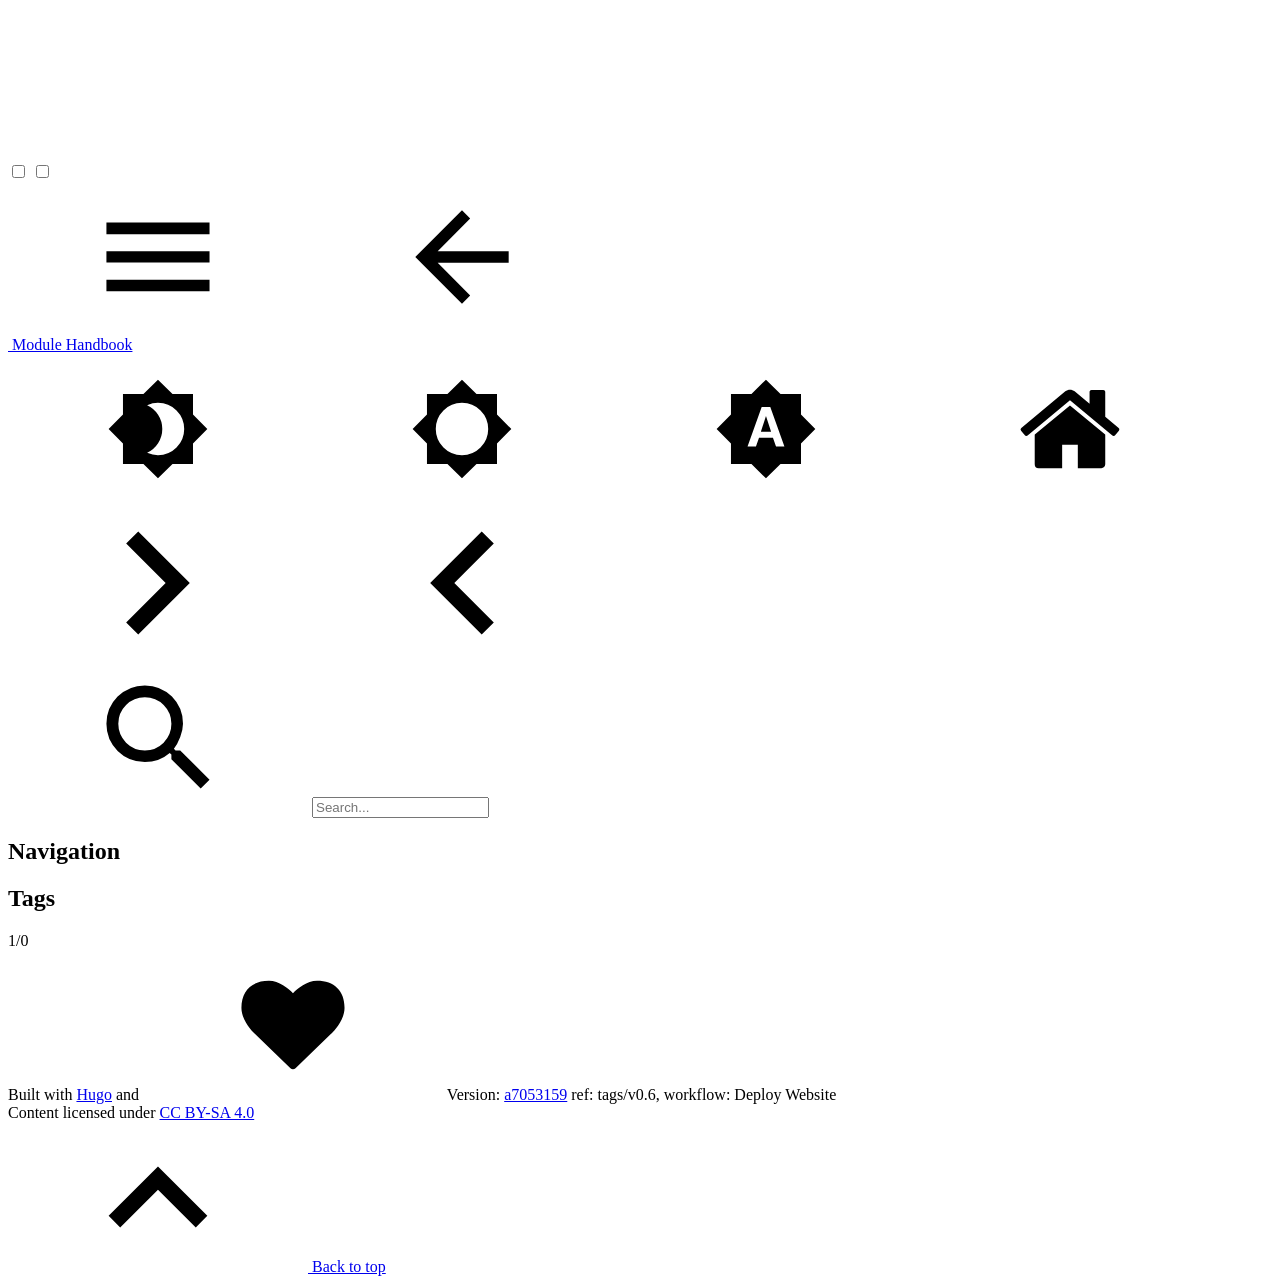
==== commit 29fa690c: "refs/tags/v0.6 ref a7053159779d25bb6934fe9b152c0f7f98e2d9cb" ====
--- a/tags/index.html
+++ b/tags/index.html
@@ -334,10 +334,11 @@
 
         
         <span class="gdoc-footer__item gdoc-footer__item--row">
-      Version: <a href="https://github.com/modulehandbook/modulehandbook.github.io/commit/bd44a7db"
+      Version: <a href="https://github.com/modulehandbook/modulehandbook.github.io/commit/a7053159"
                   class="gdoc-footer__link">
-        bd44a7db</a>  (v0.5)
-              ref: refs/tags/v0.5, sha: bd44a7dbb96774ded24d86e0cf80a3e081eb276a
+        a7053159</a> 
+              ref: tags/v0.6, 
+              
         workflow: Deploy Website
           </span>
         
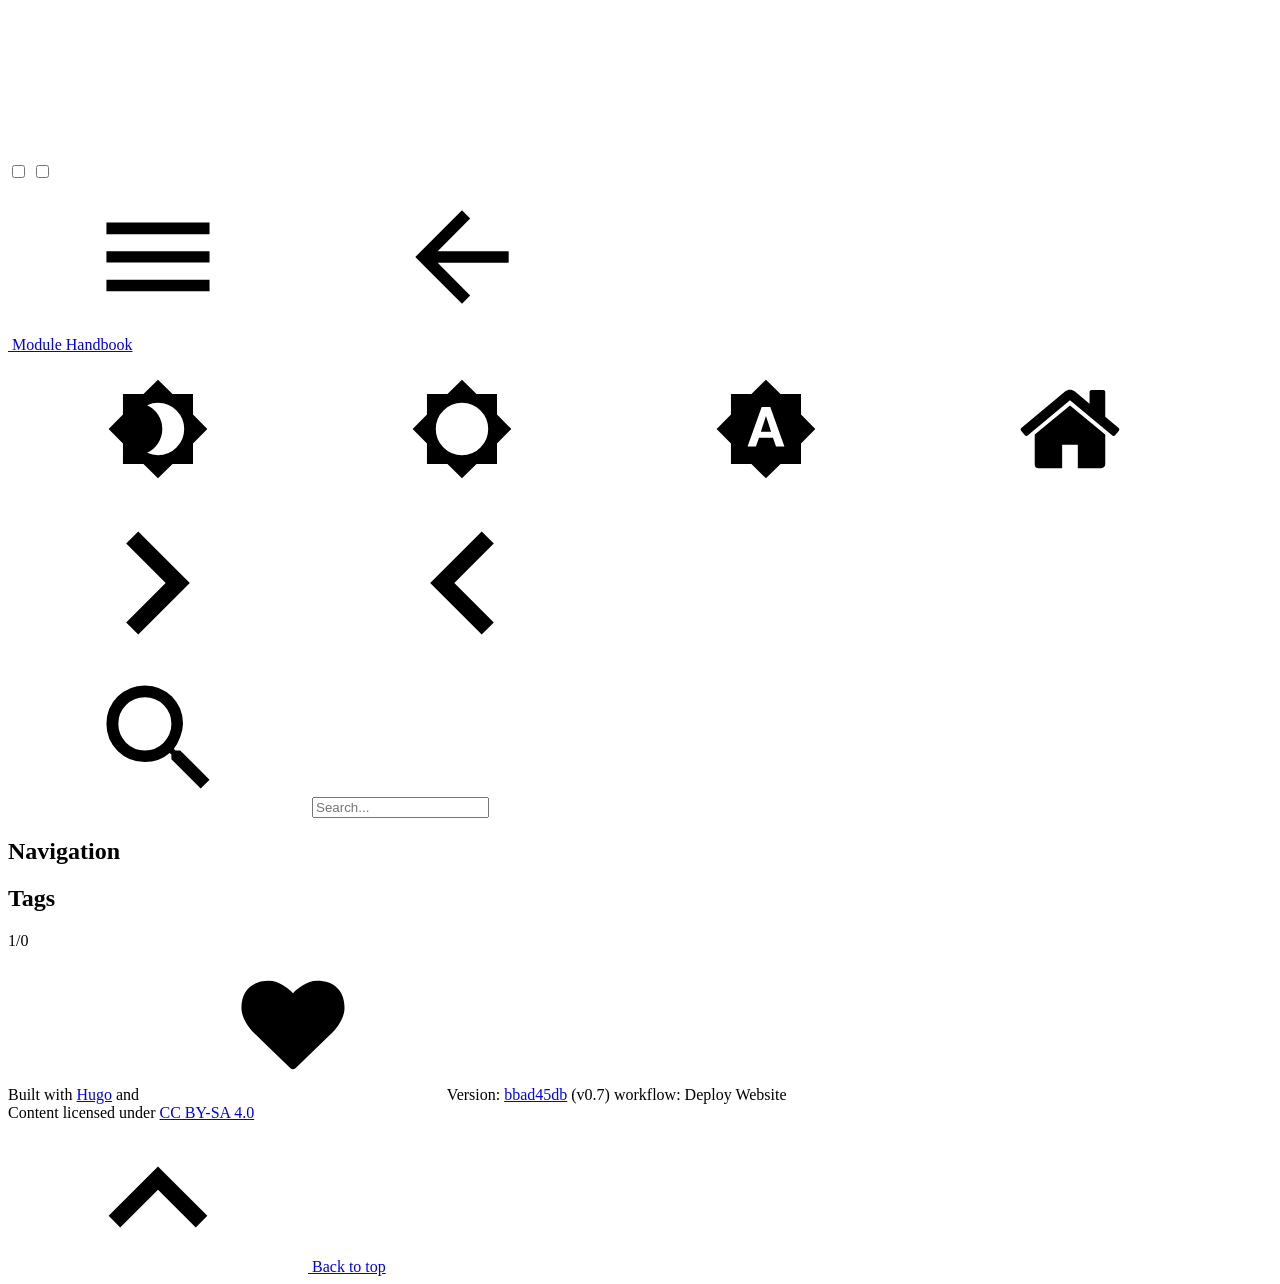
==== commit a1a33eaf: "refs/tags/v0.7 show tag bbad45dbfa711dbf84048a763826619d68fc82df" ====
--- a/tags/index.html
+++ b/tags/index.html
@@ -334,11 +334,10 @@
 
         
         <span class="gdoc-footer__item gdoc-footer__item--row">
-      Version: <a href="https://github.com/modulehandbook/modulehandbook.github.io/commit/a7053159"
+      Version: <a href="https://github.com/modulehandbook/modulehandbook.github.io/commit/bbad45db"
                   class="gdoc-footer__link">
-        a7053159</a> 
-              ref: tags/v0.6, 
-              
+        bbad45db</a>  (v0.7)
+          
         workflow: Deploy Website
           </span>
         
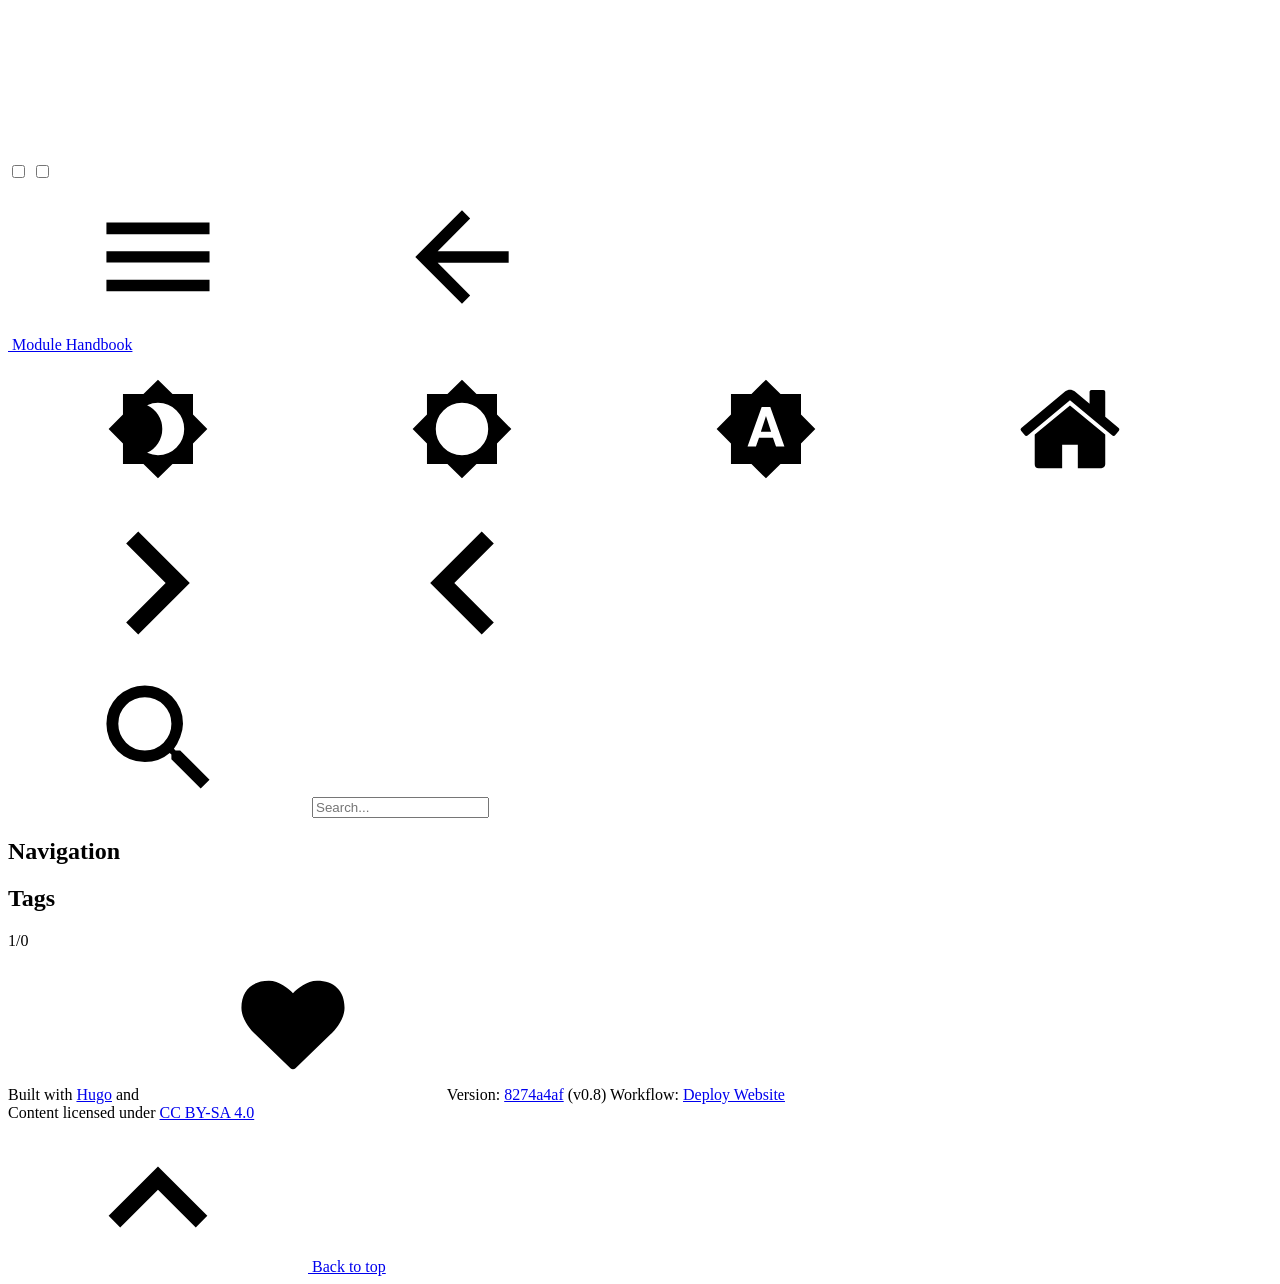
==== commit 888b6885: "refs/tags/v0.8 improve version info 8274a4af5e2bca4e0e4acad942774ed31e007b38" ====
--- a/tags/index.html
+++ b/tags/index.html
@@ -334,11 +334,18 @@
 
         
         <span class="gdoc-footer__item gdoc-footer__item--row">
-      Version: <a href="https://github.com/modulehandbook/modulehandbook.github.io/commit/bbad45db"
+            
+
+      Version: <a href="https://github.com/modulehandbook/modulehandbook.github.io/commit/8274a4af"
                   class="gdoc-footer__link">
-        bbad45db</a>  (v0.7)
+        8274a4af</a>
+           (v0.8)
           
-        workflow: Deploy Website
+          Workflow:
+           <a href="https://github.com/modulehandbook/modulehandbook.github.io/actions"
+              class="gdoc-footer__link">
+        Deploy Website
+           </a>
           </span>
         
 
